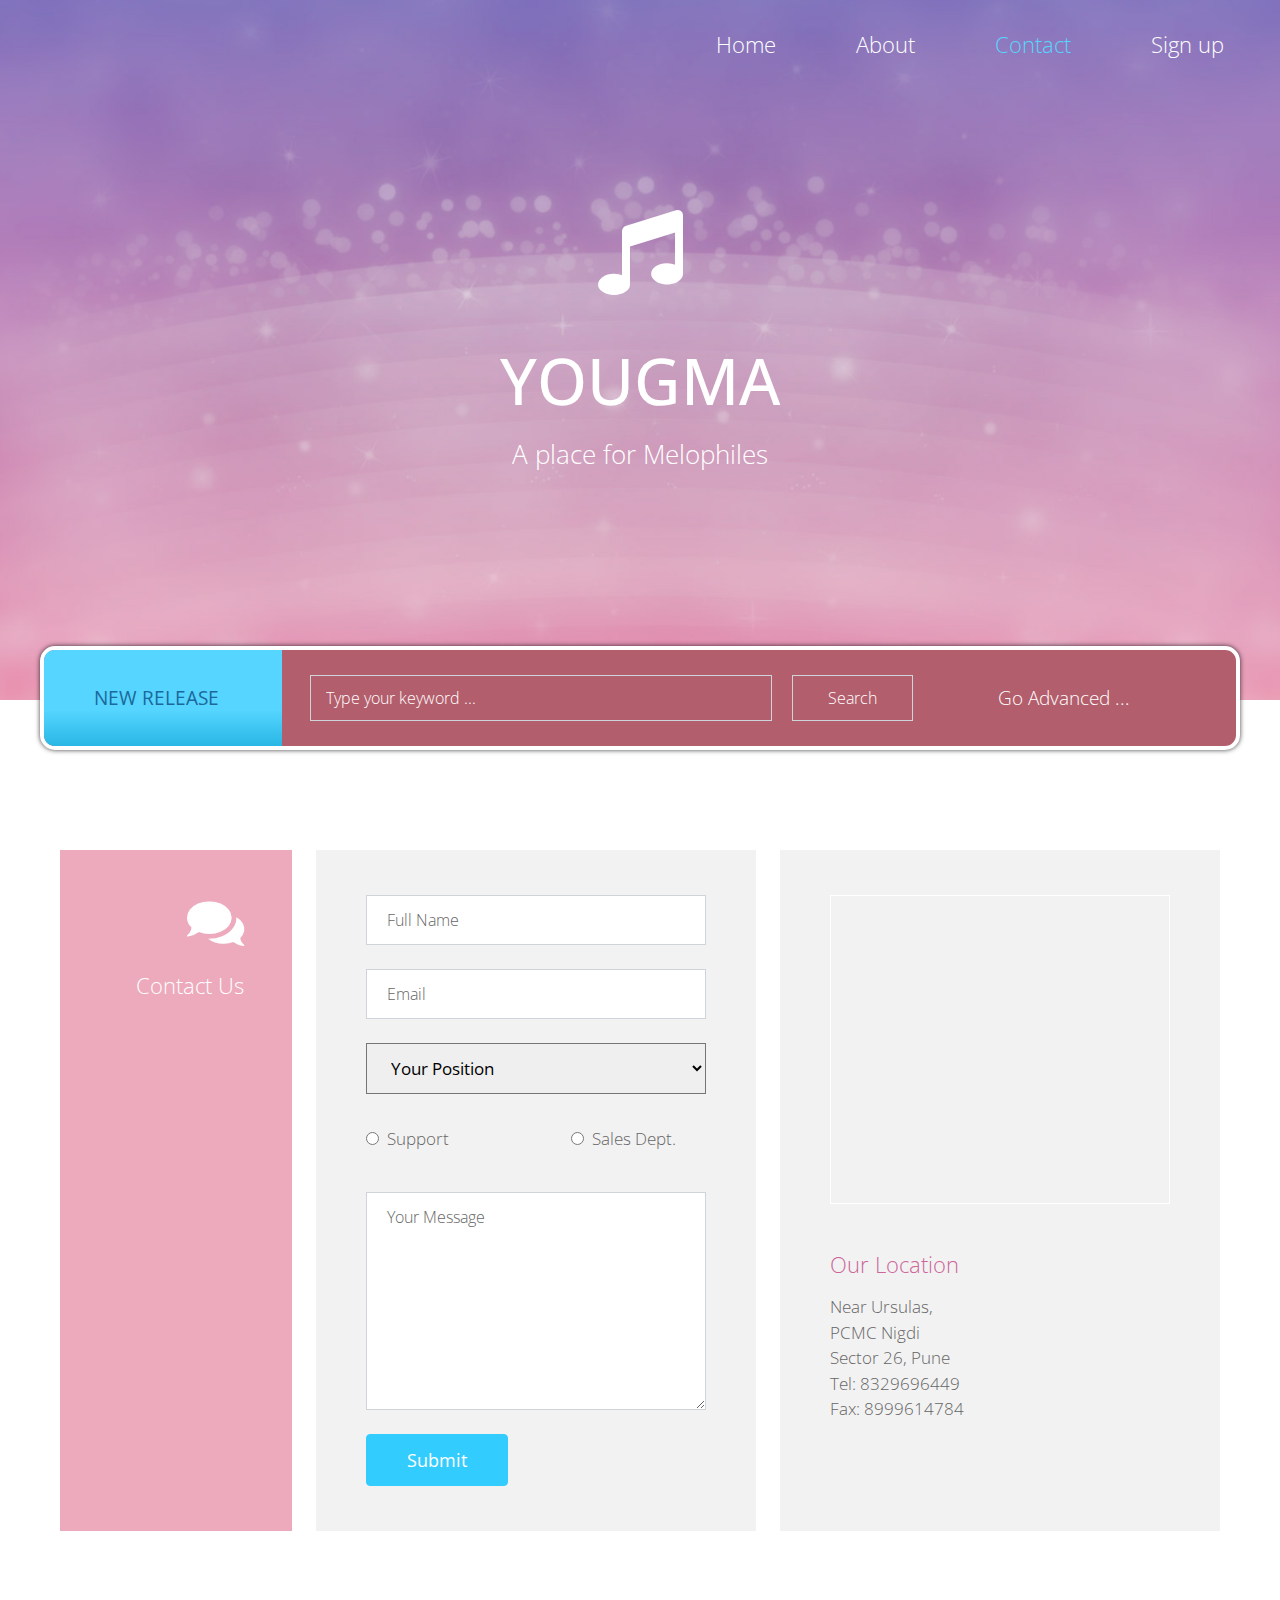
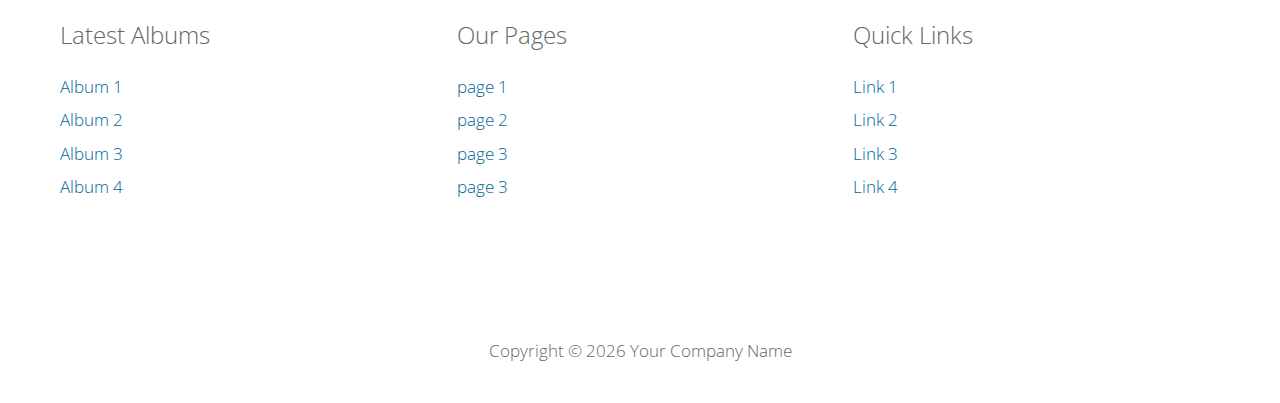
==== contact.html @ 6daacb73 "first commit" ====
<!DOCTYPE html>
<html lang="en">

<head>
  <meta charset="utf-8">
  <meta name="viewport" content="width=device-width, initial-scale=1">

  <title>mywebsite_contact</title>
<!--

Template 2101 Insertion

http://www.tooplate.com/view/2101-insertion

-->
  <!-- load CSS -->
  <link rel="stylesheet" href="https://fonts.googleapis.com/css?family=Open+Sans:300,400">        <!-- Google web font "Open Sans" -->
  <link rel="stylesheet" href="css/bootstrap.min.css">                                            <!-- https://getbootstrap.com/ -->
  <link rel="stylesheet" href="css/fontawesome-all.min.css">                                      <!-- Font awesome -->
  <link rel="stylesheet" href="css/tooplate-style.css">                                           <!-- Templatemo style -->

  <script>
    var renderPage = true;

    if (navigator.userAgent.indexOf('MSIE') !== -1
      || navigator.appVersion.indexOf('Trident/') > 0) {
      /* Microsoft Internet Explorer detected in. */
      alert("Please view this in a modern browser such as Chrome or Microsoft Edge.");
      renderPage = false;
    }
  </script>

</head>

<body>

  <!-- Loader -->
  <div id="loader-wrapper">
    <div id="loader"></div>
    <div class="loader-section section-left"></div>
    <div class="loader-section section-right"></div>
  </div>

  <div class="tm-main">

    <div class="tm-welcome-section">
      <div class="container tm-navbar-container">
        <div class="row">
          <div class="col-xl-12">
            <nav class="navbar navbar-expand-sm">
              <ul class="navbar-nav ml-auto">
                <li class="nav-item">
                  <a href="index.html" class="nav-link tm-nav-link tm-text-white">Home</a>
                </li>
                <li class="nav-item active">
                  <a href="about.html" class="nav-link tm-nav-link tm-text-white">About</a>
                </li>
                <li class="nav-item">
                  <a href="contact.html" class="nav-link tm-nav-link tm-text-white active">Contact</a>
                </li>
                <li class="nav-item">
                  <a href="signup.html" class="nav-link tm-nav-link tm-text-white">Sign up</a>
                </li>
              </ul>
            </nav>
          </div>
        </div>
      </div>

      <div class="container text-center tm-welcome-container">
        <div class="tm-welcome">
          <i class="fas tm-fa-big fa-music tm-fa-mb-big"></i>
          <h1 class="text-uppercase mb-3 tm-site-name">YOUGMA</h1>
          <p class="tm-site-description">A place for Melophiles</p>
        </div>
      </div>

    </div>

    <div class="container">
      <div class="tm-search-form-container">
        <form action="index.html" method="GET" class="form-inline tm-search-form">
          <div class="text-uppercase tm-new-release">New Release</div>
          <div class="form-group tm-search-box">
            <input type="text" name="keyword" class="form-control tm-search-input" placeholder="Type your keyword ...">
            <input type="submit" value="Search" class="form-control tm-search-submit">
          </div>
          <div class="form-group tm-advanced-box">
            <a href="#" class="tm-text-white">Go Advanced ...</a>
          </div>
        </form>
      </div>

      <div class="row tm-mt-big tm-about-row tm-mb-medium">
        <div class="col-xl-12 col-lg-12 col-md-12 col-xs-12 tm-contact-col">
          <div class="tm-contact-left tm-bg-pink-light-2 tm-text-white text-right p-md-5 p-4">
            <i class="fas fa-3x fa-comments mb-4"></i>
            <h2 class="tm-media-2-header">Contact Us</h2>
          </div>
          <div class="tm-bg-gray tm-contact-middle">
            <form action="#" method="post">
              <div class="form-group mb-4">
                <input type="text" id="contact_name" name="contact_name" class="form-control" placeholder="Full Name" required/>
              </div>
              <div class="form-group mb-4">
                <input type="email" id="contact_email" name="contact_email" class="form-control" placeholder="Email" required/>
              </div>
              <div class="form-group mb-4">
                <select name="position" class="tm-select" id="position" required>
                  <option value="">Your Position</option>
                  <option value="staff">- Staff</option>
                  <option value="manager">- Manager</option>
                  <option value="director">- Director</option>
                  <option value="owner">- Owner</option>
                </select>
              </div>
              <div class="form-group mb-4 tm-select-group">
                <label class="tm-radio-label mb-0"><input type="radio" name="dept" value="support" class="mr-1" required> Support</label>
                <label class="tm-radio-label"><input type="radio" name="dept" value="sales" class="mr-1" required> Sales Dept.</label>
              </div>
              <div class="form-group mb-4">
                <textarea rows="8" id="contact_message" name="contact_message" class="form-control" placeholder="Your Message" required></textarea>
              </div>
              <div class="form-group mb-0">
                <button type="submit" class="btn btn-secondary">Submit</button>
              </div>
            </form>
          </div>
          <div class="tm-bg-gray tm-contact-right">
            <!-- GOOGLE MAP -->
             <div id="google-map" class="text-center mb-5">
             <!-- How to change your own map point
                    1. Go to Google Maps
                    2. Click on your location point
                    3. Click "Share" and choose "Embed map" tab
                    4. Copy only URL and paste it within the src="" field below
              -->
                  <iframe src="https://www.google.com/maps/embed?pb=!1m18!1m12!1m3!1d3647.3030413476204!2d100.5641230193719!3d13.757206847615207!2m3!1f0!2f0!3f0!3m2!1i1024!2i768!4f13.1!3m3!1m2!1s0x0%3A0xf51ce6427b7918fc!2sG+Tower!5e0!3m2!1sen!2sth!4v1510722015945" width="360" height="300" frameborder="0" style="border:0" allowfullscreen></iframe>
             </div>

             <div>
               <h2 class="tm-media-2-header tm-text-pink-dark mb-3">Our Location</h2>
               <address class="mb-4">
               Near Ursulas,<br>
               PCMC Nigdi<br>
               Sector 26, Pune
                <p class="mb-0">Tel: <a href="tel:+0100200980" class="tm-link-gray">8329696449</a></p>
                <p class="mb-0">Fax: <a href="tel:+0900800770" class="tm-link-gray">8999614784</a></p>
             </div>
          </div>
        </div>
      </div>

      <!-- Bottom links -->
      <div class="row tm-about-row tm-mb-medium">
        <div class="col-xl-4 col-lg-4 col-md-4 col-sm-6 mb-4">
          <h4 class="mb-4 tm-font-300">Latest Albums</h4>
          <a href="#" class="tm-text-blue-dark d-block mb-2">Album 1</a>
          <a href="#" class="tm-text-blue-dark d-block mb-2">Album 2</a>
          <a href="#" class="tm-text-blue-dark d-block mb-2">Album 3</a>
          <a href="#" class="tm-text-blue-dark d-block">Album 4</a>
        </div>
        <div class="col-xl-4 col-lg-4 col-md-4 col-sm-6 mb-4">
          <h4 class="mb-4 tm-font-300">Our Pages</h4>
          <a href="#" class="tm-text-blue-dark d-block mb-2">page 1</a>
          <a href="#" class="tm-text-blue-dark d-block mb-2">page 2</a>
          <a href="#" class="tm-text-blue-dark d-block mb-2">page 3</a>
          <a href="#" class="tm-text-blue-dark d-block">page 3</a>
                  </div>
        <div class="col-xl-4 col-lg-4 col-md-4 col-sm-6">
          <h4 class="mb-4 tm-font-300">Quick Links</h4>
          <a href="#" class="tm-text-blue-dark d-block mb-2">Link 1</a>
          <a href="#" class="tm-text-blue-dark d-block mb-2">Link 2</a>
          <a href="#" class="tm-text-blue-dark d-block mb-2">Link 3</a>
          <a href="#" class="tm-text-blue-dark d-block">Link 4</a>
        </div>
      </div>
      <footer class="row tm-about-row">
        <div class="col-xl-12">
          <p class="text-center p-4">Copyright &copy; <span class="tm-current-year">2018</span> Your Company Name 
          
          </p>
        </div>
      </footer>
    </div> <!-- .container -->

  </div> <!-- .main -->

  <!-- load JS -->
  <script src="js/jquery-3.2.1.slim.min.js"></script> <!-- https://jquery.com/ -->
  <script src="js/bootstrap.min.js"></script>         <!-- https://getbootstrap.com/ -->
  <script>

    /* DOM is ready
    ------------------------------------------------*/
    $(function () {

      if (renderPage) {
        $('body').addClass('loaded');
      }

      $('.tm-current-year').text(new Date().getFullYear());  // Update year in copyright
    });

  </script>
</body>
</html>
---- css/tooplate-style.css ----
/*

Template 2101 Insertion

http://www.tooplate.com/view/2101-insertion

*/


body {
	font-family: 'Open Sans', Helvetica, Arial, sans-serif;
	font-size: 17px;
    font-weight: 300;
    color: #666666;
    overflow-x: hidden;
}

a { transition: all 0.3s ease; }
a:hover, a:focus, a.active {
    color: #58d5ff;
    text-decoration: none;
}

.tm-welcome-section {
    height: 83vh;
    display: flex;
    flex-direction: column;
    align-items: center;
    justify-content: center;
    background-color: #E7A7C0;
    background-image: url('../img/insertion-header.jpg');
    background-repeat: no-repeat;
    background-size: cover;
    background-position: center center;
    color: white;
    max-height: 700px;
    min-height: 400px;
}

.tm-fa-big { font-size: 5em; }
.tm-fa-mb-big { margin-bottom: 3rem; }

.tm-navbar-container {
    position: absolute;
    top: 0;
}

.navbar-nav { margin-right: 0; }
.nav-link { font-size: 1.4rem; }

.tm-site-description {
    font-size: 1.6rem;
    color: white;
}

.navbar-expand-sm .navbar-nav .nav-link { padding: 10px 20px; }
.navbar-nav { flex-direction: row; }
.tm-site-name { font-size: 4rem; }

.tm-search-form-container {
    border-radius: 15px;
    border: 4px solid white;
    background-color: #b35e6c;
    margin-top: -54px;
    -webkit-box-shadow: 0px 0px 5px 0px rgba(0,0,0,0.75);
    -moz-box-shadow: 0px 0px 5px 0px rgba(0,0,0,0.75);
    box-shadow: 0px 0px 5px 0px rgba(0,0,0,0.75);
}

.tm-search-form {
    width: 100%;
    height: 96px;
    font-size: 1.2rem;
}

.tm-search-box {
    padding-left: 28px;
    padding-right: 28px;
    width: 60%;
}

.tm-advanced-box { width: 20%; }

.form-inline .form-control.tm-search-input {
    margin-right: 20px;
    padding: 10px 15px;
    background: transparent;
    color: white;
    width: 70%;
    border-radius: 0;
}

.form-control.tm-search-input::placeholder { /* Chrome, Firefox, Opera, Safari 10.1+ */
    color: #fff;
    opacity: 1; /* Firefox */
}

.form-control.tm-search-input:-ms-input-placeholder { /* Internet Explorer 10-11 */
    color: #fff;
}

.form-control.tm-search-input::-ms-input-placeholder { /* Microsoft Edge */
    color: #fff;
}

.form-control::placeholder { /* Chrome, Firefox, Opera, Safari 10.1+ */
    color: #666666;
    opacity: 1; /* Firefox */
}

.form-control:-ms-input-placeholder { /* Internet Explorer 10-11 */
    color: #666666;
}

.form-control::-ms-input-placeholder { /* Microsoft Edge */
    color: #666666;
}

.form-control {
    font-weight: 300;
    border-radius: 0;
    padding: 12px 20px;
}

.form-control:focus {
    border-color: white;
    box-shadow: none;
}

.tm-search-submit {
    padding: 10px 35px;
    background: transparent;
    color: white;
    border-radius: 0;
}

.tm-search-submit {
    cursor: pointer;
    transition: all 0.3s ease;
}

.tm-search-submit:hover {
    background-color: white;
    color: #B25E6D;
}

.tm-albums-container {
    margin: 80px auto;
    max-width: 260px;
}

.tm-album-col {
    display: flex;
    justify-content: center;
}

.tm-new-release {
    background-image: url(../img/gradient-blue.png);
    background-repeat: no-repeat;
    background-size: cover;
    color: #1C689A;
    height: 100%;
    border-top-left-radius: 10px;
    border-bottom-left-radius: 10px;
    padding-left: 50px;
    padding-right: 50px;
    display: flex;
    align-items: center;
    font-weight: 400;
    width: 20%;
}

/*---------------*/
/***** Sadie *****/
/*---------------*/

.grid figure {
    position: relative;
    float: left;
    overflow: hidden;
    cursor: pointer;
}

.grid figure img {
    position: relative;
    display: block;
    min-height: 100%;
    max-width: 100%;
}

.grid figure figcaption {
    position: absolute;
    top: 0;
    left: 0;
    width: 100%;
    height: 100%;
    padding: 2em;
    color: #fff;
    backface-visibility: hidden;
}

figure.effect-sadie figcaption::before {
    position: absolute;
    top: 0;
    left: 0;
    width: 100%;
    height: 100%;
    background: -webkit-linear-gradient(top, rgba(72,76,97,0) 0%, rgba(72,76,97,0.8) 75%);
    background: linear-gradient(to bottom, rgba(72,76,97,0) 0%, rgba(72,76,97,0.8) 75%);
    content: '';
    opacity: 0;
    -webkit-transform: translate3d(0,50%,0);
    transform: translate3d(0,50%,0);
}

figure.effect-sadie h2 {
    font-size: 1.5rem;
    padding: 1.2rem;
    position: absolute;
    bottom: 10%;
    left: 0;
    width: 100%;
    opacity: 0;
    -webkit-transition: -webkit-transform 0.35s, color 0.35s;
    transition: transform 0.35s, color 0.35s;
    -webkit-transform: translate3d(0,-80%,0);
    transform: translate3d(0,-80%,0);
}

figure.effect-sadie figcaption::before,
figure.effect-sadie p {
    -webkit-transition: opacity 0.35s, -webkit-transform 0.35s;
    transition: opacity 0.35s, transform 0.35s;
}

figure.effect-sadie p {
    position: absolute;
    bottom: 0;
    left: 0;
    padding: 1.2rem;
    margin-bottom: 0;
    width: 100%;
    opacity: 0;
    -webkit-transform: translate3d(0,10px,0);
    transform: translate3d(0,10px,0);
}

figure.effect-sadie:hover h2 {
    opacity: 1;
    -webkit-transform: translate3d(0,-50%,0) translate3d(0,-10px,0);
    transform: translate3d(0,-50%,0) translate3d(0,-10px,0);
}

figure.effect-sadie:hover figcaption::before ,
figure.effect-sadie:hover p {
    opacity: 1;
    -webkit-transform: translate3d(0,0,0);
    transform: translate3d(0,0,0);
}

.tm-tag-line {
    margin-bottom: 60px;
    position: relative;
    min-height: 285px;
    display: flex;
    align-items: center;
    justify-content: center;
    background-image: url(../img/insertion-1800x450.jpg);
    background-size: cover;
    background-repeat: no-repeat;
}

.tm-tag-line-title {
    font-size: 2rem;
    color: white;
    position: relative;
    font-weight: 300;
    margin-bottom: 0;
    padding-left: 20px;
    padding-right: 20px;
    text-align: center;
}

.tm-font-300 { font-weight: 300; }
.tm-text-gray, .tm-link-gray { color: #666666; }
.tm-text-white { color: #fff; }
.tm-text-blue { color: #6e9ece; }
.tm-text-blue-dark { color: #006699; }
.tm-text-pink { color: #D6688F; }
.tm-text-pink-dark { color: #CC6699; }
.tm-text-brown { color: #CC6666; }
.tm-bg-gray { background-color: #F2F2F2; }
.tm-bg-pink { background-color: #de7099; }
.tm-bg-pink-light { background-color: #f9e3eb; }
.tm-bg-pink-light-2 { background-color: #EDAABC; }
.tm-bg-blue { background-color: #6699cc; }

.media-boxes {
    max-width: 930px;
    margin: 0 auto;
}

.media { margin-bottom: 35px; }
.media-body { display: flex; }

.tm-buy-box {
    display: flex;
    flex-direction: column;
    align-items: center;
    justify-content: space-between;
    width: 140px;
}

.tm-buy {
    font-weight: 400;
    width: 100%;
    padding: 20px 45px;
}

.tm-bg-blue.tm-buy:hover,
.tm-bg-blue.tm-buy:focus {
    color: white;
    background-color: #277bcc;
}

.tm-bg-pink.tm-buy:hover,
.tm-bg-pink.tm-buy:focus {
    background-color: #d14579;
    color: white;
}

.tm-description-box { padding: 30px 35px; }

.tm-price-tag {
    width: 100%;
    height: 100%;
    display: flex;
    align-items: center;
    justify-content: center;
    font-size: 1.2rem;
    font-weight: 400;
}

.tm-subscribe-form {
    display: flex;
    flex-direction: column;
    align-items: center;
    justify-content: center;
    padding: 50px;
}

.tm-subscribe-input {
    width: 350px;
    margin-bottom: 25px;
    border-radius: 0;
    border-color: #D6688F;
    padding: 13px 15px;
}

.form-control.tm-subscribe-input:focus { border-color: #df6f98; }

.tm-subscribe-btn {
    border: none;
    padding: 12px 40px;
    font-size: 1.2rem;
    font-weight: 300;
    cursor: pointer;
    transition: all 0.3s ease;
}

.tm-subscribe-btn:hover,
.tm-subscribe-focus {
    background-color: #d14579;
}

.tm-subscribe-img {
    background-image: url(../img/insertion-600x400.jpg);
    background-size: cover;
    background-repeat: no-repeat;
    min-height: 400px;
}

.tm-about-img {
    background-image: url(../img/insertion-560x336-01.jpg);
    background-size: cover;
    background-repeat: no-repeat;
    height: 336px;
    max-width: 560px;
}

.tm-mb-30 { margin-bottom: 30px; }
.tm-mb-medium { margin-bottom: 90px; }
.tm-mb-big { margin-bottom: 130px; }
.tm-mt-big { margin-top: 100px; }

.tm-about-h2 {
    font-size: 1.4rem;
    font-weight: 300;
}

.tm-v-center {
    display: flex;
    flex-direction: column;
    justify-content: center;
}

.tm-media-v-center {
    display: flex;
    align-items: center;
    padding: 33px 30px;
    cursor: pointer;
    transition: all 0.3s ease;
    width: 100%;
    height: 100px;
}

.nav-tabs .nav-item {
    margin-bottom: 20px;
    width: 100%;
}

.nav-tabs .nav-item:last-child { margin-bottom: 0; }
.tm-media-link { font-size: 1.2rem; }

.tm-about-row {
    max-width: 1190px;
    margin-left: auto;
    margin-right: auto;
}

.tm-about-text {
    max-width: 560px;
    padding: 0 50px;
}

.tm-about-description { line-height: 1.8; }

.tm-media-2 {
    padding: 55px;
    margin-bottom: 0;
    height: 100%;
    align-items: center;
}

.tm-media-body-2 { flex-direction: column; }
.tm-media-body-2 .btn { align-self: flex-end; }

.tm-media-2-icon {
    margin-right: 60px;
    align-self: flex-start;
}

.tm-media-2-header {
    font-size: 1.4rem;
    font-weight: 300;
}

.btn-secondary {
    background-color: #33CCFF;
    border-color: #33CCFF;
    font-size: 1.1rem;
    padding: 12px 40px;
}

.btn-secondary:focus,
.btn-secondary:hover {
    background-color: #269dc4;
    border-color: #269dc4;
}

.nav-tabs .nav-link {
    border-radius: 0;
    border: none;
    color: #666666;
}

.nav-tabs { border-bottom: 0; }

.nav-tabs .nav-item.show .nav-link,
.nav-tabs .nav-link.active,
.nav-tabs .nav-link:hover {
    background-color: #EDAABC;
    color: white;
}

.tm-tab-links-container,
.tm-tab-content-container {
    position: relative;
    width: 100%;
    min-height: 1px;
}

.tm-tab-links-container {
    flex: 0 0 28%;
    padding-right: 10px;
    padding-left: 15px;
}

.tm-tab-content-container {
    flex: 0 0 72%;
    padding-right: 15px;
    padding-left: 10px;
}

.tab-content {
    display: flex;
    align-items: center;
}

.tm-contact-col {
    display: flex;
    justify-content: space-between;
}

.tm-contact-left {
    flex: 0 0 20%;
    margin-right: 20px;
}

.tm-contact-middle {
    margin-right: 20px;
    padding: 45px 50px;
}

.tm-contact-right { padding: 45px 50px; }

.tm-contact-middle,
.tm-contact-right {
    flex: 0 0 38%;
    max-width: 440px;
}

.tm-select {
    border-radius: 0;
    width: 100%;
    padding: 12px 20px;
}

.tm-select-group {
    padding: 8px 0;
    display: flex;
    justify-content: space-between;
}

.tm-radio-label { cursor: pointer; }
.tm-radio-label:last-child { margin-right: 15px; }
iframe { max-width: 100%; }
#google-map { border: 1px solid #fff; }

/* Loader */
#loader-wrapper {
    position: fixed;
    top: 0;
    left: 0;
    width: 100%;
    height: 100%;
    z-index: 2000;
}
#loader {
    display: block;
    position: relative;
    left: 50%;
    top: 50%;
    width: 150px;
    height: 150px;
    margin: -75px 0 0 -75px;
    border-radius: 50%;
    border: 3px solid transparent;
    border-top-color: #3498db;

    -webkit-animation: spin 2s linear infinite; /* Chrome, Opera 15+, Safari 5+ */
    animation: spin 2s linear infinite; /* Chrome, Firefox 16+, IE 10+, Opera */

    z-index: 1001;
}

#loader:before {
    content: "";
    position: absolute;
    top: 5px;
    left: 5px;
    right: 5px;
    bottom: 5px;
    border-radius: 50%;
    border: 3px solid transparent;
    border-top-color: #e74c3c;

    -webkit-animation: spin 3s linear infinite; /* Chrome, Opera 15+, Safari 5+ */
    animation: spin 3s linear infinite; /* Chrome, Firefox 16+, IE 10+, Opera */
}

#loader:after {
    content: "";
    position: absolute;
    top: 15px;
    left: 15px;
    right: 15px;
    bottom: 15px;
    border-radius: 50%;
    border: 3px solid transparent;
    border-top-color: #f9c922;

    -webkit-animation: spin 1.5s linear infinite; /* Chrome, Opera 15+, Safari 5+ */
      animation: spin 1.5s linear infinite; /* Chrome, Firefox 16+, IE 10+, Opera */
}

@-webkit-keyframes spin {
    0%   {
        -webkit-transform: rotate(0deg);  /* Chrome, Opera 15+, Safari 3.1+ */
        -ms-transform: rotate(0deg);  /* IE 9 */
        transform: rotate(0deg);  /* Firefox 16+, IE 10+, Opera */
    }
    100% {
        -webkit-transform: rotate(360deg);  /* Chrome, Opera 15+, Safari 3.1+ */
        -ms-transform: rotate(360deg);  /* IE 9 */
        transform: rotate(360deg);  /* Firefox 16+, IE 10+, Opera */
    }
}
@keyframes spin {
    0%   {
        -webkit-transform: rotate(0deg);  /* Chrome, Opera 15+, Safari 3.1+ */
        -ms-transform: rotate(0deg);  /* IE 9 */
        transform: rotate(0deg);  /* Firefox 16+, IE 10+, Opera */
    }
    100% {
        -webkit-transform: rotate(360deg);  /* Chrome, Opera 15+, Safari 3.1+ */
        -ms-transform: rotate(360deg);  /* IE 9 */
        transform: rotate(360deg);  /* Firefox 16+, IE 10+, Opera */
    }
}

#loader-wrapper .loader-section {
    position: fixed;
    top: 0;
    width: 51%;
    height: 100%;
    background: #222222;
    z-index: 1000;
    -webkit-transform: translateX(0);  /* Chrome, Opera 15+, Safari 3.1+ */
    -ms-transform: translateX(0);  /* IE 9 */
    transform: translateX(0);  /* Firefox 16+, IE 10+, Opera */
}

#loader-wrapper .loader-section.section-left {
    left: 0;
}

#loader-wrapper .loader-section.section-right {
    right: 0;
}

/* Loaded */
.loaded #loader-wrapper .loader-section.section-left {
    -webkit-transform: translateX(-100%);  /* Chrome, Opera 15+, Safari 3.1+ */
        -ms-transform: translateX(-100%);  /* IE 9 */
            transform: translateX(-100%);  /* Firefox 16+, IE 10+, Opera */

    -webkit-transition: all 0.7s 0.3s cubic-bezier(0.645, 0.045, 0.355, 1.000);
            transition: all 0.7s 0.3s cubic-bezier(0.645, 0.045, 0.355, 1.000);
}

.loaded #loader-wrapper .loader-section.section-right {
    -webkit-transform: translateX(100%);  /* Chrome, Opera 15+, Safari 3.1+ */
        -ms-transform: translateX(100%);  /* IE 9 */
            transform: translateX(100%);  /* Firefox 16+, IE 10+, Opera */

-webkit-transition: all 0.7s 0.3s cubic-bezier(0.645, 0.045, 0.355, 1.000);
    transition: all 0.7s 0.3s cubic-bezier(0.645, 0.045, 0.355, 1.000);
}

.loaded #loader {
    opacity: 0;
    -webkit-transition: all 0.3s ease-out;
            transition: all 0.3s ease-out;
}
.loaded #loader-wrapper {
    visibility: hidden;

    -webkit-transform: translateY(-100%);  /* Chrome, Opera 15+, Safari 3.1+ */
        -ms-transform: translateY(-100%);  /* IE 9 */
            transform: translateY(-100%);  /* Firefox 16+, IE 10+, Opera */

    -webkit-transition: all 0.3s 1s ease-out;
            transition: all 0.3s 1s ease-out;
}

/* JavaScript Turned Off */
.no-js #loader-wrapper { display: none; }

@media (min-width: 576px) {
    .tm-albums-container { max-width: none; }
    .navbar-expand-sm .navbar-nav .nav-link { padding: 20px 40px; }
    .navbar-nav { margin-right: -40px; }
}

@media (min-width: 768px) {
    .tm-albums-container { max-width: 540px; }
}

@media (min-width: 992px){
    .tm-albums-container { max-width: none; }
    figure.effect-sadie h2 { bottom: 20%; }
}

@media (min-width: 1200px){
    .container { max-width: 1230px; }
    figure.effect-sadie h2 { bottom: 10%; }
    .tm-radio-label:last-child { margin-right: 30px; }
}

@media (max-width: 1199px) {
    .tm-new-release {
        font-size: 1.1rem;
        padding-left: 35px;
        padding-right: 35px;
    }
}

@media (max-width: 991px) {
    .tm-welcome-section { height: 70vh; }

    .tm-about-col-left { margin-bottom: 20px; }
    .tm-about-text { padding: 50px; }

    .tm-about-text, .tm-about-img {
        margin-left: auto;
        margin-right: auto;
    }

    .form-inline .form-control.tm-search-input {
        width: 60%;
    }

    .tm-advanced-box {
        font-size: 1rem;
        padding-right: 30px;
    }

    .tm-subscribe-img { padding-right: 0; }
    .tm-mt-big { margin-top: 60px; }
    .tm-mb-big { margin-bottom: 80px; }
    .tm-mb-medium { margin-bottom: 40px; }

    .tm-subscribe-row {
        max-width: 600px;
        margin-left: auto;
        margin-right: auto;
    }

    .tm-tab-link { padding: 15px 25px; }
    .tm-tab-link .fa-2x { font-size: 1.8rem; }
    .tm-tab-link .tm-media-link { font-size: 1rem; }
	
	.tm-tab-links-container {
        flex: 0 0 100%;
        padding-right: 15px;
    }
    .tm-tab-content-container {
        flex: 0 0 100%;
        margin-top: 15px;
        padding-left: 15px;
    }
	
    .tm-media-2-icon { margin-right: 30px; }
    .tm-media-2 { padding: 35px 30px; }
    .tm-contact-col { flex-wrap: wrap; }
    .tm-contact-left {
        flex: 0 0 30%;
        margin-right: 0;
    }

    .tm-contact-middle {
        flex: 0 0 67%;
        margin-right: 0;
        max-width: none;
    }

    .tm-contact-right {
        flex: 0 0 100%;
        margin-top: 20px;
        max-width: none;
    }

    iframe { width: 100%; }
}

@media (max-width: 767px) {
    .tm-welcome-section { height: 60vh; }
    .tm-fa-big { font-size: 4em; }
    .tm-fa-mb-big { margin-bottom: 2rem; }
    .tm-site-name { font-size: 3rem; }
    .tm-site-description { font-size: 1.3rem; }
    .tm-new-release {
        width: 100%;
        padding: 20px;
        justify-content: center;
        border-top-right-radius: 10px;
        border-bottom-left-radius: 0;
    }

    .tm-search-form {
        flex-flow: column;
        height: auto;
    }

    .form-inline .form-group.tm-search-box {
        margin-top: 20px;
        margin-bottom: 20px;
        width: 100%;
    }

    .form-inline .form-control.tm-search-input {
        width: calc(100% - 141px);
    }

    .form-inline .form-control.tm-search-submit {
        width: 121px;
    }

    .form-inline .form-group.tm-advanced-box {
        width: auto;
        margin-bottom: 20px;
        margin-top: 10px;
        padding-right: 0;
    }

    .tm-search-form-container { margin-top: -70px; }
    .tm-tab-link { padding: 33px 30px; }
    .tm-tab-link .fa-2x { font-size: 2rem; }
    .tm-tab-link .tm-media-link { font-size: 1.4rem; }
}

@media (max-width: 575px) {
    .container { max-width: 540px; }
    .form-inline .form-control.tm-search-input {
        width: 100%;
        margin-bottom: 20px;
    }

    .tm-search-submit {
        margin-left: auto;
        margin-right: auto;
    }

    .tm-albums-container {
        margin-top: 40px;
        margin-bottom: 40px;
    }

    .tm-contact-left,
    .tm-contact-middle {
        flex: 0 0 100%;
    }

    .tm-contact-middle {
        margin-top: 20px;
    }

    .tm-contact-middle,
    .tm-contact-right {
        padding: 35px 30px;
    }
}

@media (max-width: 500px) {
    .media { flex-direction: column; }
    .media-body { margin-top: 15px; }
}

@media (max-width: 420px) {
    .tm-subscribe-input { width: 260px; }
    .tm-fa-big { font-size: 3rem; }
    .tm-fa-mb-big { margin-bottom: 1.5rem; }
    .tm-site-name { font-size: 2.4rem; }
    .tm-site-description { font-size: 1.2rem; }
}
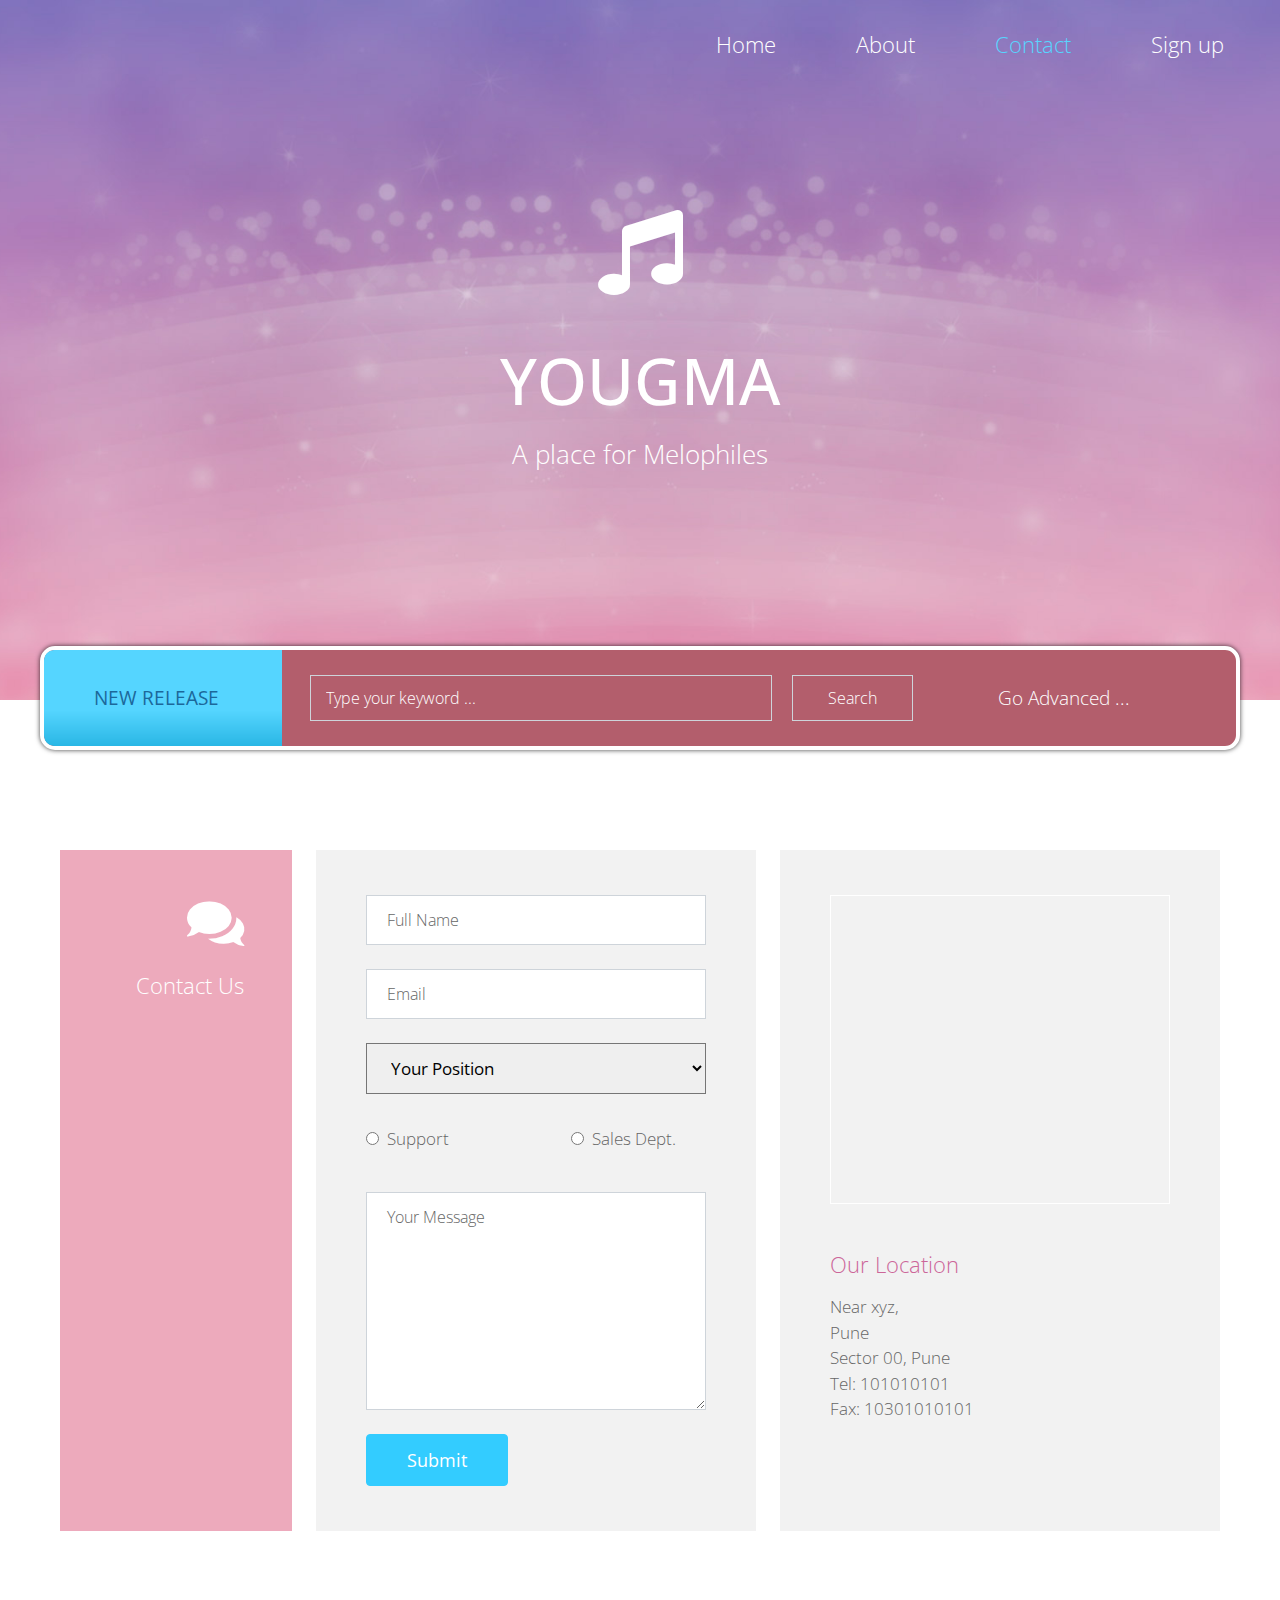
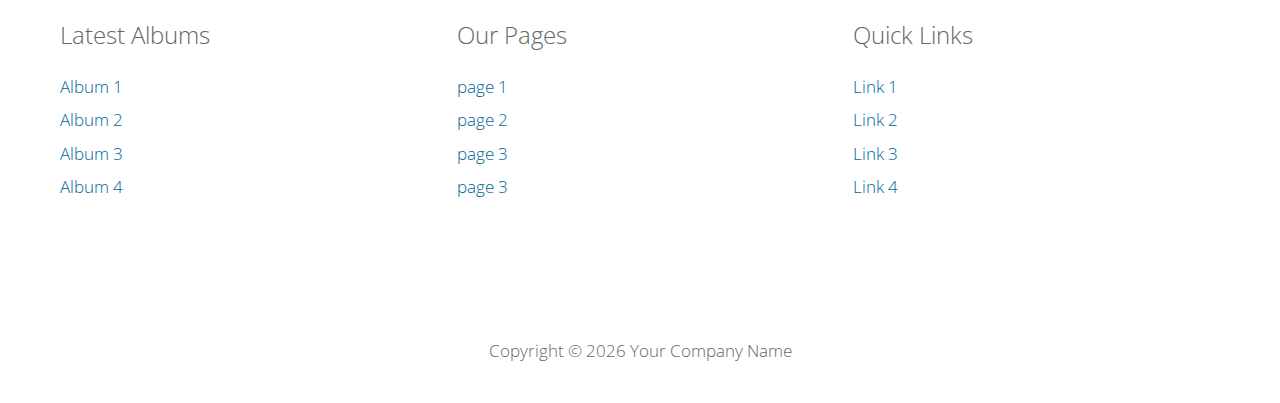
==== commit 9d804217: "Update contact.html" ====
--- a/contact.html
+++ b/contact.html
@@ -141,11 +141,11 @@
              <div>
                <h2 class="tm-media-2-header tm-text-pink-dark mb-3">Our Location</h2>
                <address class="mb-4">
-               Near Ursulas,<br>
-               PCMC Nigdi<br>
-               Sector 26, Pune
-                <p class="mb-0">Tel: <a href="tel:+0100200980" class="tm-link-gray">8329696449</a></p>
-                <p class="mb-0">Fax: <a href="tel:+0900800770" class="tm-link-gray">8999614784</a></p>
+               Near xyz,<br>
+               Pune<br>
+               Sector 00, Pune
+                <p class="mb-0">Tel: <a href="tel:+0100200980" class="tm-link-gray">101010101</a></p>
+                <p class="mb-0">Fax: <a href="tel:+0900800770" class="tm-link-gray">10301010101</a></p>
              </div>
           </div>
         </div>
